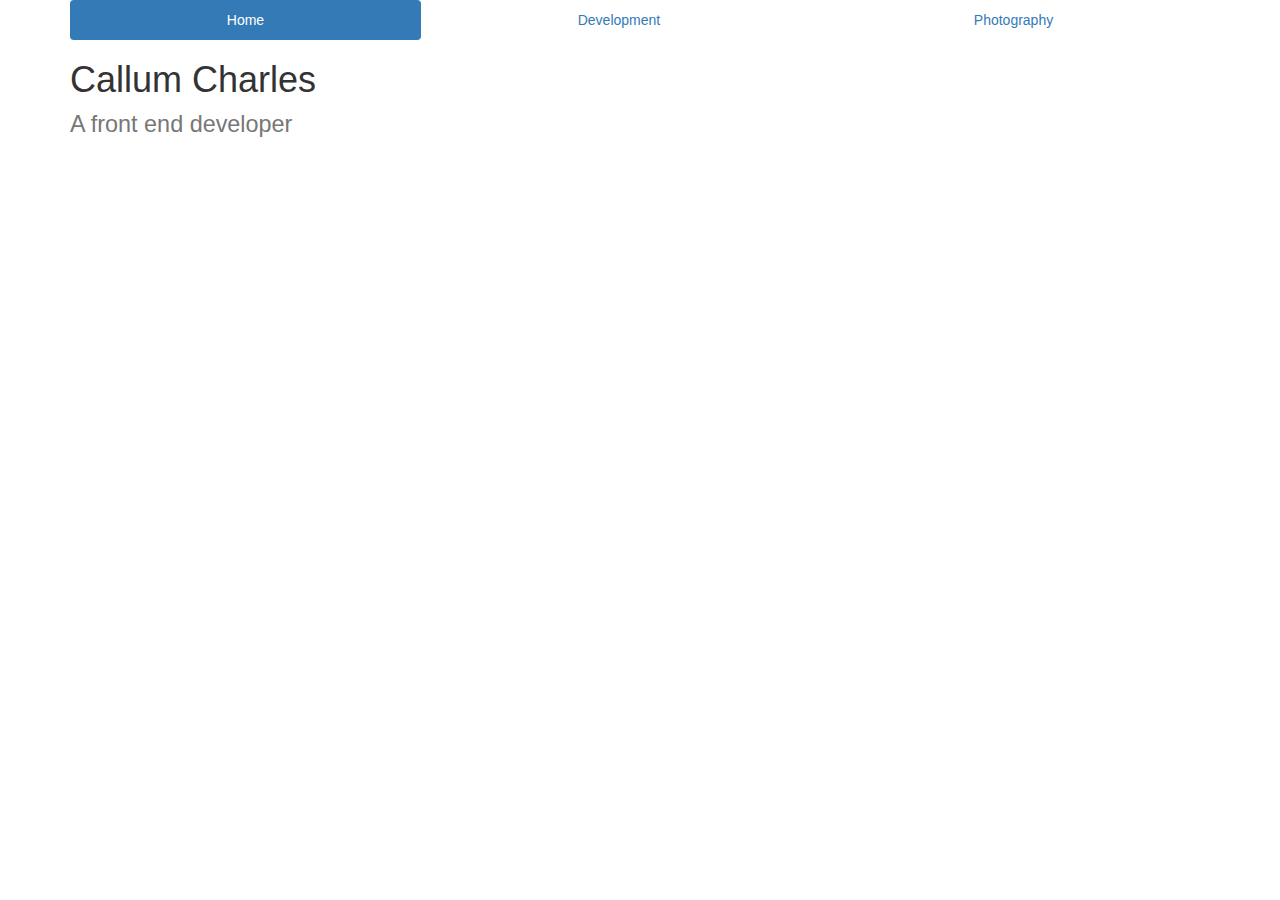
==== index.html @ 7d9ecd66 "Created main pages" ====
<!DOCTYPE html>
<html lang="en">
<head>
  <!-- Metadata -->
  <title>Test Environment | Main</title>
  <meta charset="utf-8">

  <!-- Local Styling -->
  <link rel="stylesheet" href=".../portfolio/styles.css">

  <!-- Bootstrap Links-->
  <meta name="viewport" content="width=device-width, initial-scale=1">
  <link rel="stylesheet" href="https://maxcdn.bootstrapcdn.com/bootstrap/3.3.7/css/bootstrap.min.css">
  <script src="https://ajax.googleapis.com/ajax/libs/jquery/3.2.1/jquery.min.js"></script>
  <script src="https://maxcdn.bootstrapcdn.com/bootstrap/3.3.7/js/bootstrap.min.js"></script>  <!--
  <script>
  var badgeText =  "issa badge";
  </script>
  -->

</head>

<body>

    <div class="container">

      <ul class="nav nav-pills nav-justified">
        <li class="active"><a href="#">Home</a></li>
        <li><a href="development.html">Development</a></li>
        <li><a href="photography.html">Photography</a></li>
      </ul>

      <div id="titleCard">
        <h1>Callum Charles<br><small>A front end developer</small></h1>

      </div>



      <div class="row">
        <div class="col-sm-4"></div>
        <div class="col-sm-4"></div>
        <div class="col-sm-4"></div>
      </div>

      <div class="row">
        <div class="col-sm-4"></div>
        <div class="col-sm-4"></div>
        <div class="col-sm-4"></div>
      </div>

    </div>

</body>

<footer>
</footer>
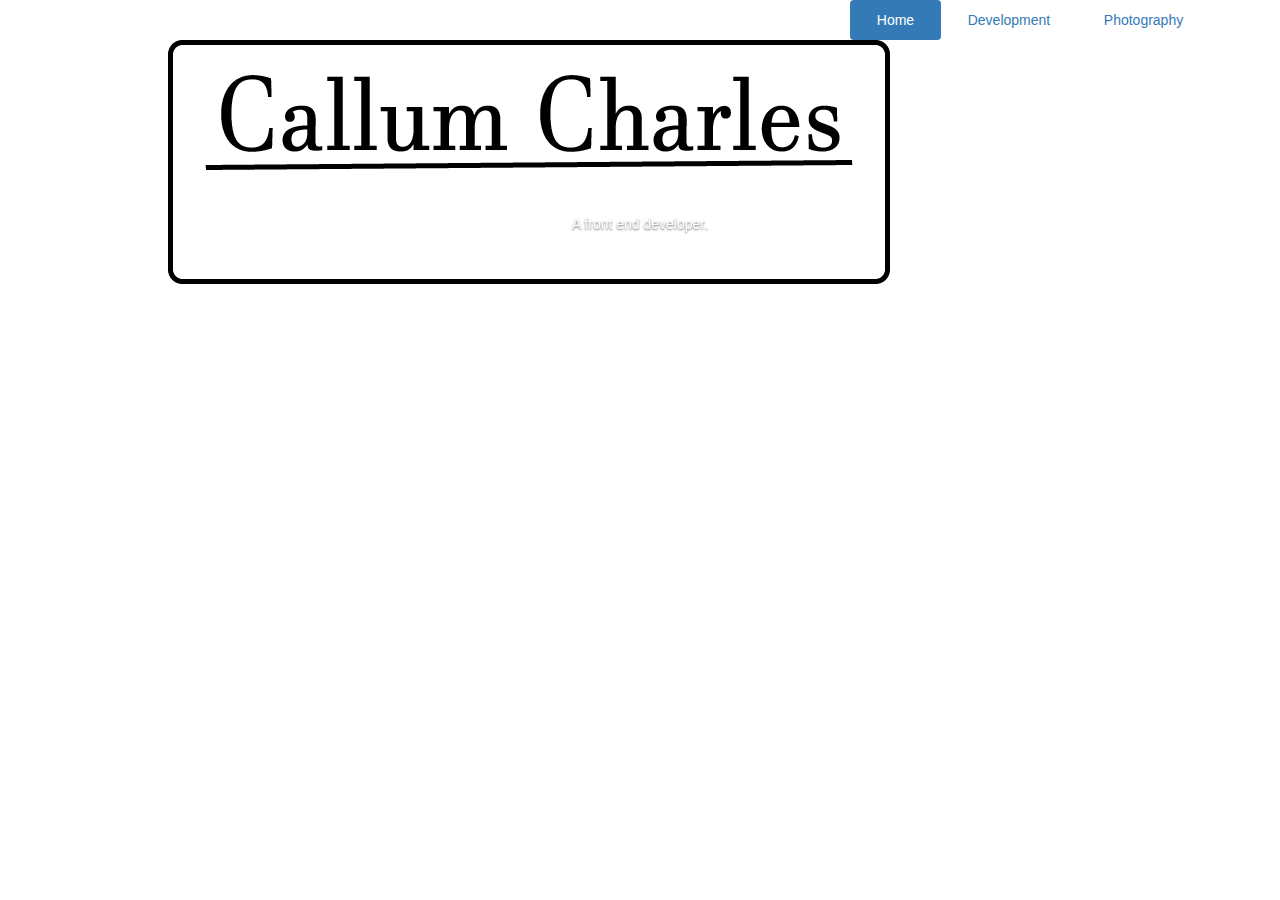
==== commit e90b2356: "Starting contstruction of the main page for a basic form. Changes including nav bar placement and ad" ====
--- a/index.html
+++ b/index.html
@@ -1,12 +1,12 @@
 <!DOCTYPE html>
-<html lang="en">
+<html lang="en-uk">
 <head>
   <!-- Metadata -->
-  <title>Test Environment | Main</title>
+  <title>Cal's Portfolio | Home </title>
   <meta charset="utf-8">
 
   <!-- Local Styling -->
-  <link rel="stylesheet" href=".../portfolio/styles.css">
+  <link rel="stylesheet" href=".../portfolio/styling.css">
 
   <!-- Bootstrap Links-->
   <meta name="viewport" content="width=device-width, initial-scale=1">
@@ -24,24 +24,38 @@
 
     <div class="container">
 
-      <ul class="nav nav-pills nav-justified">
-        <li class="active"><a href="#">Home</a></li>
-        <li><a href="development.html">Development</a></li>
-        <li><a href="photography.html">Photography</a></li>
-      </ul>
 
-      <div id="titleCard">
-        <h1>Callum Charles<br><small>A front end developer</small></h1>
+      <div id="navbar" class="row">
 
+        <div class="col-sm-4"></div>
+        <div class="col-sm-4"></div>
+        <div class="col-sm-4">
+          <ul class="nav nav-pills nav-justified">
+            <li class="active"><a href="#">Home</a></li>
+            <li><a href="development.html">Development</a></li>
+            <li><a href="photography.html">Photography</a></li>
+          </ul>
+        </div>
       </div>
 
 
 
-      <div class="row">
-        <div class="col-sm-4"></div>
-        <div class="col-sm-4"></div>
-        <div class="col-sm-4"></div>
+      <div id="titleCard" class="row">
+          <div class="col-sm-1"></div>
+          <div class="col-sm-10">
+            <div class="carousel slide" data-ride="carousel">
+                <div class="carousel-inner">
+                    <div class="item active">
+                      <img src="assets\cal.png" alt="" class="img-responsive">
+                      <div class="carousel-caption">A front end developer.</div>
+                    </div>
+                </div>
+            </div>
+          </div>
+          </div>
+          <div class="col-sm-1"></div>
       </div>
+
 
       <div class="row">
         <div class="col-sm-4"></div>
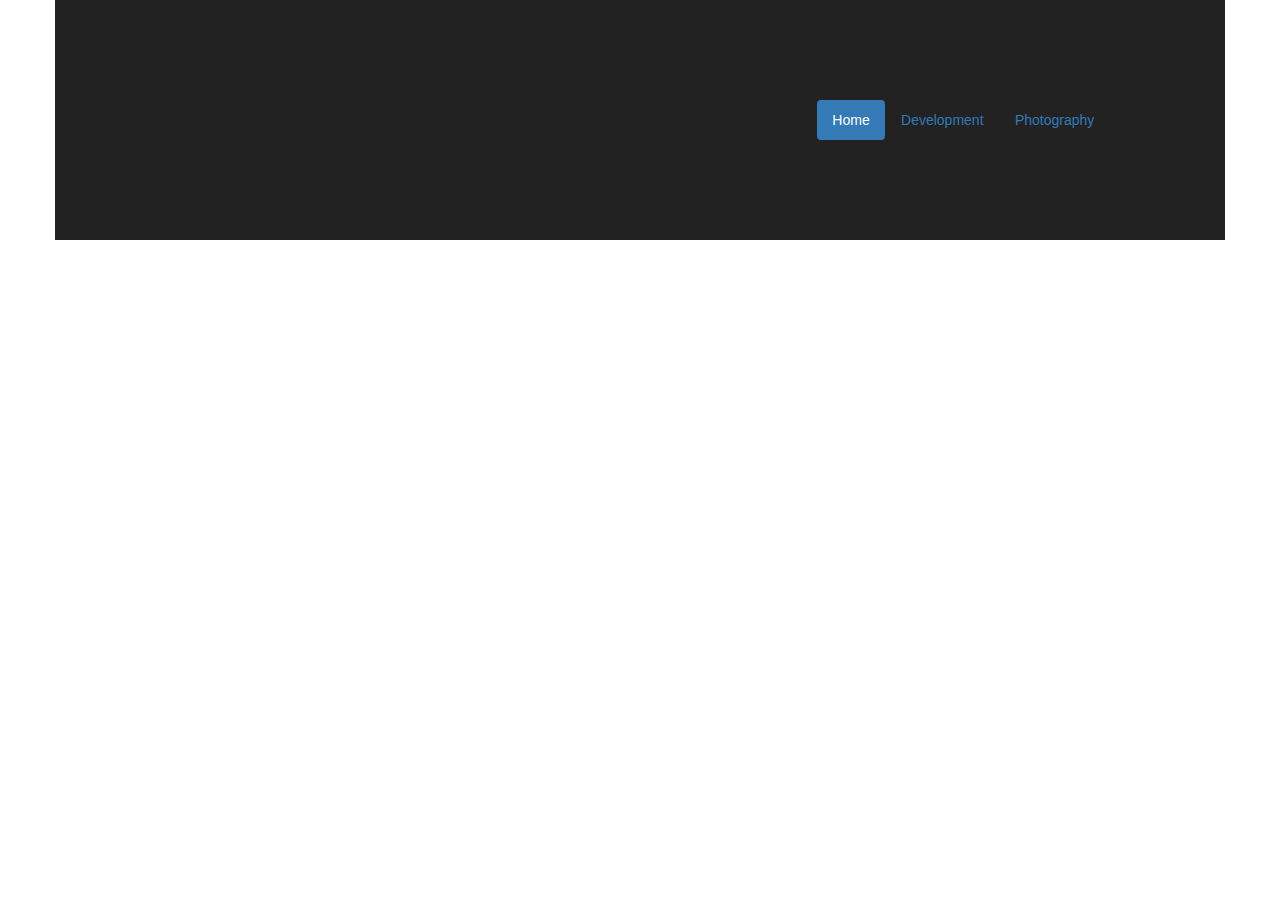
==== commit 469e1b82: "Changed CSS link" ====
--- a/index.html
+++ b/index.html
@@ -6,7 +6,7 @@
   <meta charset="utf-8">
 
   <!-- Local Styling -->
-  <link rel="stylesheet" href=".../portfolio/styling.css">
+  <link rel="stylesheet" href="styling.css">
 
   <!-- Bootstrap Links-->
   <meta name="viewport" content="width=device-width, initial-scale=1">
@@ -38,25 +38,6 @@
         </div>
       </div>
 
-
-
-      <div id="titleCard" class="row">
-          <div class="col-sm-1"></div>
-          <div class="col-sm-10">
-            <div class="carousel slide" data-ride="carousel">
-                <div class="carousel-inner">
-                    <div class="item active">
-                      <img src="assets\cal.png" alt="" class="img-responsive">
-                      <div class="carousel-caption">A front end developer.</div>
-                    </div>
-                </div>
-            </div>
-          </div>
-          </div>
-          <div class="col-sm-1"></div>
-      </div>
-
-
       <div class="row">
         <div class="col-sm-4"></div>
         <div class="col-sm-4"></div>
--- a/styling.css
+++ b/styling.css
@@ -0,0 +1 @@
+body{font:100% Helvetica,san-serif;colour:#333}#navbar{background-color:#222;padding:100px}#titleCard{margin:0;padding-top:1000px;background-color:#75a3a3}
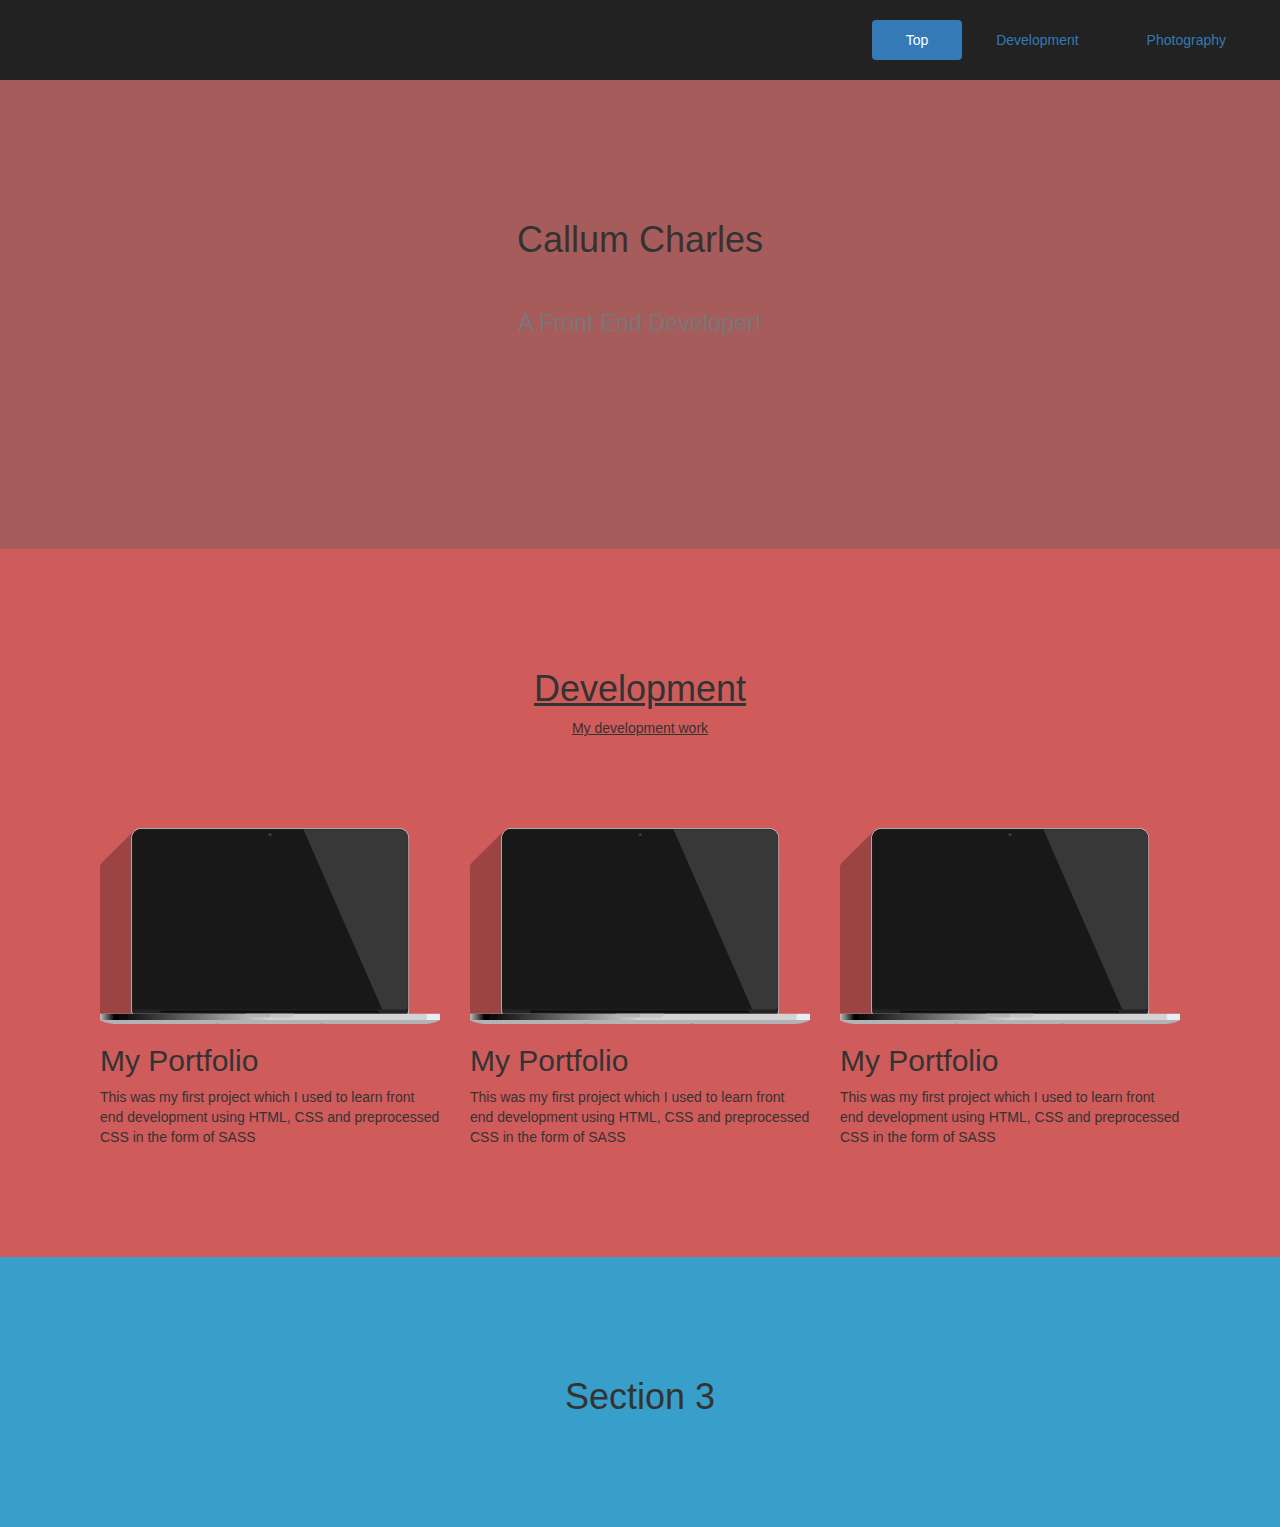
==== commit 91d1c556: "Continued development, changed to a single page design to be power by future development within anch" ====
--- a/index.html
+++ b/index.html
@@ -5,18 +5,15 @@
   <title>Cal's Portfolio | Home </title>
   <meta charset="utf-8">
 
-  <!-- Local Styling -->
-  <link rel="stylesheet" href="styling.css">
+
 
   <!-- Bootstrap Links-->
   <meta name="viewport" content="width=device-width, initial-scale=1">
   <link rel="stylesheet" href="https://maxcdn.bootstrapcdn.com/bootstrap/3.3.7/css/bootstrap.min.css">
   <script src="https://ajax.googleapis.com/ajax/libs/jquery/3.2.1/jquery.min.js"></script>
-  <script src="https://maxcdn.bootstrapcdn.com/bootstrap/3.3.7/js/bootstrap.min.js"></script>  <!--
-  <script>
-  var badgeText =  "issa badge";
-  </script>
-  -->
+  <script src="https://maxcdn.bootstrapcdn.com/bootstrap/3.3.7/js/bootstrap.min.js"></script>
+
+  <link rel="stylesheet" href="styling.css">
 
 </head>
 
@@ -26,22 +23,60 @@
 
 
       <div id="navbar" class="row">
-
-        <div class="col-sm-4"></div>
-        <div class="col-sm-4"></div>
-        <div class="col-sm-4">
+        <div class="col-md-4"></div>
+        <div class="col-md-4"></div>
+        <div class="col-md-4">
           <ul class="nav nav-pills nav-justified">
-            <li class="active"><a href="#">Home</a></li>
-            <li><a href="development.html">Development</a></li>
-            <li><a href="photography.html">Photography</a></li>
+            <li class="active"><a href="#">Top</a></li>
+            <li><a href="sectionTwo">Development</a></li>
+            <li><a href="sectionThree">Photography</a></li>
           </ul>
         </div>
       </div>
 
       <div class="row">
-        <div class="col-sm-4"></div>
-        <div class="col-sm-4"></div>
-        <div class="col-sm-4"></div>
+        <div id="sectionOne" class="col-md-12">
+            <div id="sectionOneTop">
+              <h1>Callum Charles<br><br><small>A Front End Developer!</small></h1>
+            </div>
+        </div>
+        <div id="sectionTwo" class="col-md-12">
+          <div class="sectionTwoTop">
+            <div class="sectionTwoTopContent">
+              <h1>Development</h1>
+              <p>My development work</p>
+            </div>
+          <div class="sectionTwoBottom">
+            <div class="row">
+              <div class="col-md-4">
+                <img id="sectionTwoImage" src="assets\Macbook-Flat-Mockup.svg">
+                <h2>My Portfolio</h2>
+                <p>This was my first project which I used to learn front end development
+               using HTML, CSS and preprocessed CSS in the form of SASS</p>
+             </div>
+             <div class="col-md-4">
+               <img id="sectionTwoImage" src="assets\Macbook-Flat-Mockup.svg">
+               <h2 style="text-align: left;">My Portfolio</h2>
+               <p>This was my first project which I used to learn front end development
+              using HTML, CSS and preprocessed CSS in the form of SASS</p>
+            </div>
+            <div class="col-md-4">
+              <img id="sectionTwoImage" src="assets\Macbook-Flat-Mockup.svg">
+              <h2 style="text-align: left;">My Portfolio</h2>
+              <p>This was my first project which I used to learn front end development
+             using HTML, CSS and preprocessed CSS in the form of SASS</p>
+           </div>
+           </div>
+         </div>
+
+          </div>
+
+        </div>
+        <div id="sectionThree" class="col-md-12">
+          <div id="sectionThreeTop">
+            <h1>Section 3</h1>
+          </div>
+        </div>
       </div>
 
     </div>
--- a/styling.css
+++ b/styling.css
@@ -1 +1,69 @@
-body{font:100% Helvetica,san-serif;colour:#333}#navbar{background-color:#222;padding:100px}#titleCard{margin:0;padding-top:1000px;background-color:#75a3a3}
+body {
+
+}
+
+.container{
+    width: 100%;
+}
+
+#navbar {
+  top: 0;
+  z-index: 100;
+  position: fixed;
+  background-color: #222;
+  padding: 20px;
+  border-style: none;
+}
+
+.embedContent {
+  text-align: center;
+}
+
+.testImageOne {
+  width: 200px;
+  height: 200px;
+}
+
+#sectionOne {
+    padding: 200px;
+    background-color: rgb(167, 92, 92);
+    text-align: center;
+}
+
+#sectionTwo {
+  padding: 100px;
+  background-color: rgb(208, 91, 91);
+  text-align: left;
+}
+
+#sectionTwoImage {
+  height: 100%;
+  width: 100%;
+}
+
+.sectionTwoTopContent {
+  text-align: center;
+  text-shadow: 2px, 2px, 1px, black;
+  text-decoration: underline;
+  padding-bottom: 80px;
+}
+
+
+#sectionThree {
+  padding: 100px;
+  background-color: rgb(56, 158, 202);
+  text-align: center;
+}
+
+#sectionOneTop {
+  align: center;
+  margin: 50, 50, 50 50;
+}
+
+#sectionTwoTop {
+
+}
+
+#sectionThreeTop {
+
+}
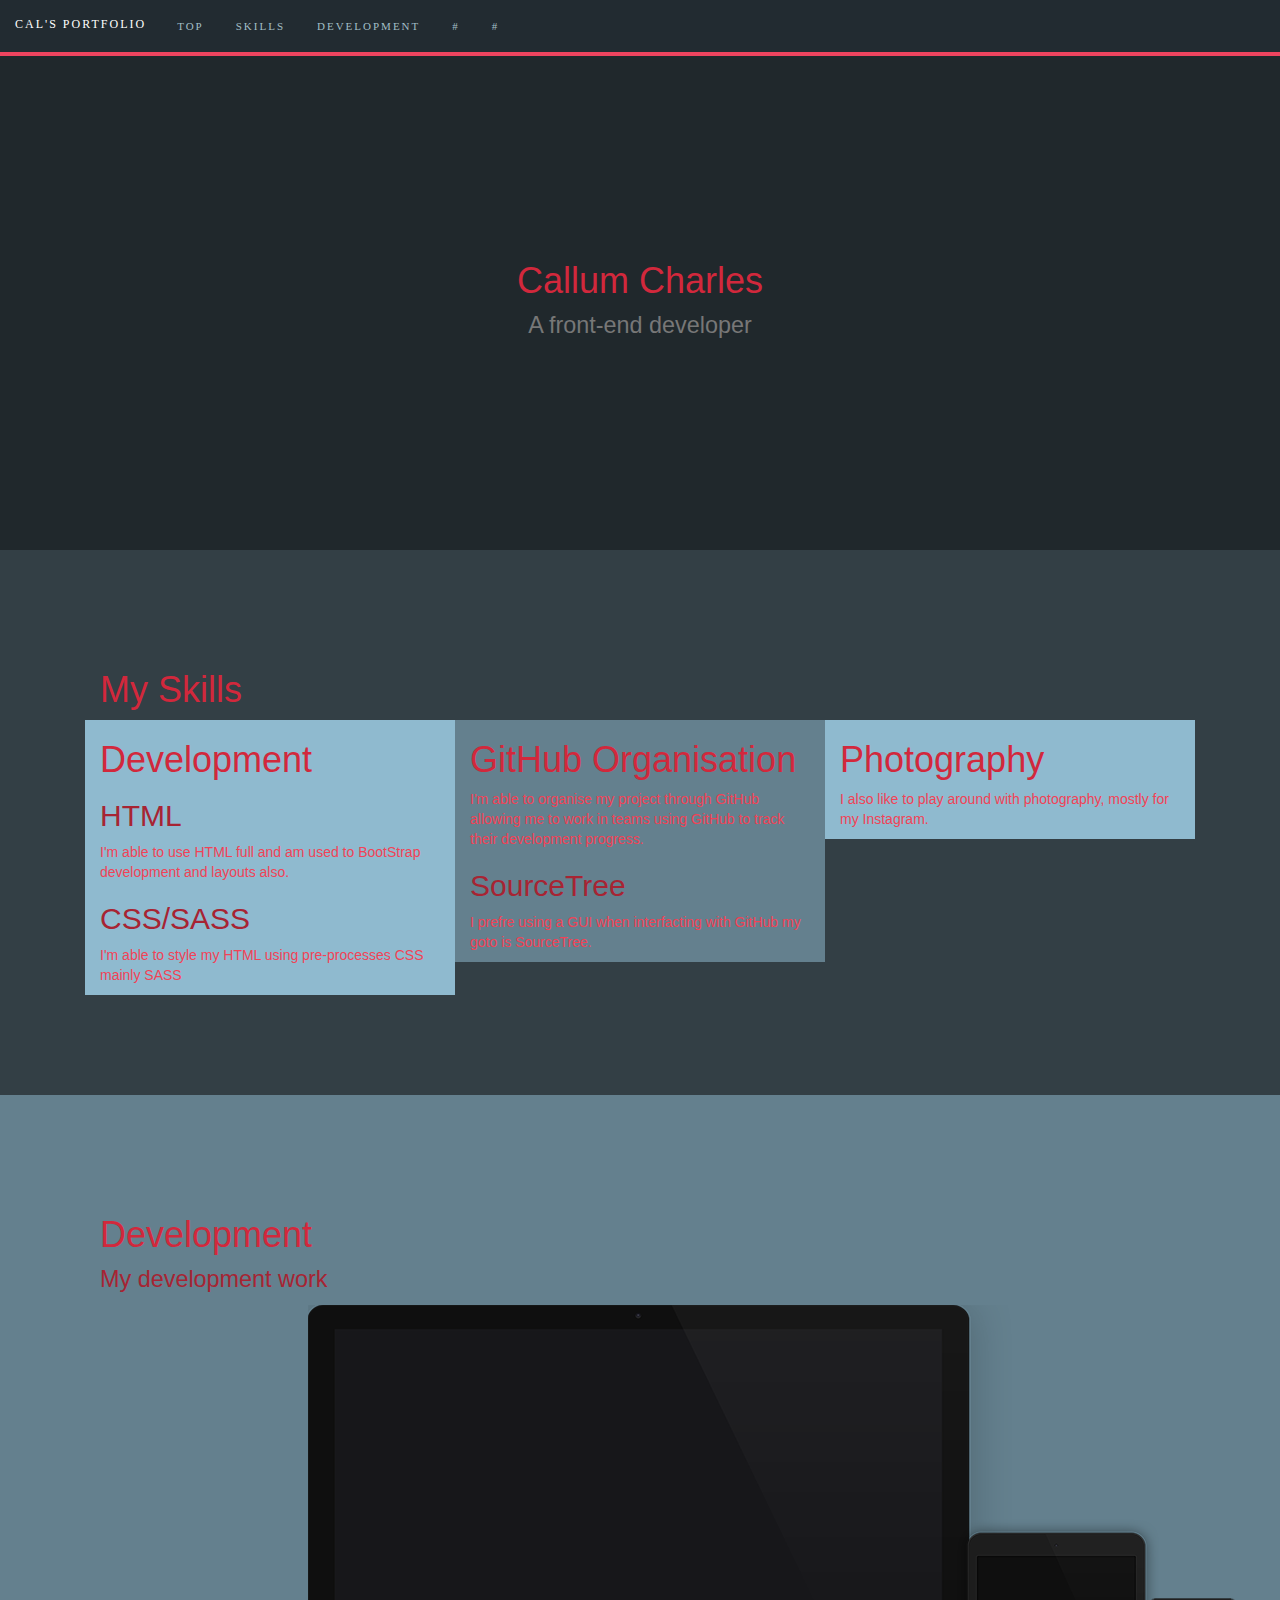
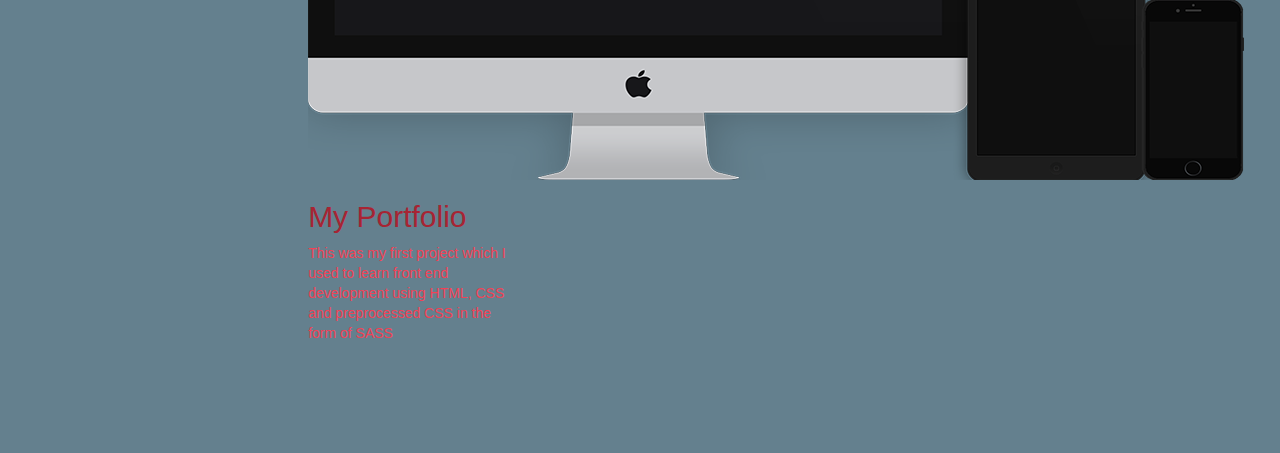
==== commit fbb33432: "main update" ====
--- a/index.html
+++ b/index.html
@@ -12,7 +12,9 @@
   <link rel="stylesheet" href="https://maxcdn.bootstrapcdn.com/bootstrap/3.3.7/css/bootstrap.min.css">
   <script src="https://ajax.googleapis.com/ajax/libs/jquery/3.2.1/jquery.min.js"></script>
   <script src="https://maxcdn.bootstrapcdn.com/bootstrap/3.3.7/js/bootstrap.min.js"></script>
+  <link rel='stylesheet prefetch' href='https://maxcdn.bootstrapcdn.com/bootstrap/3.3.6/css/bootstrap.min.css'>
 
+  <!-- Local Styling -->
   <link rel="stylesheet" href="styling.css">
 
 </head>
@@ -26,59 +28,111 @@
         <div class="col-md-4"></div>
         <div class="col-md-4"></div>
         <div class="col-md-4">
-          <ul class="nav nav-pills nav-justified">
-            <li class="active"><a href="#">Top</a></li>
-            <li><a href="sectionTwo">Development</a></li>
-            <li><a href="sectionThree">Photography</a></li>
-          </ul>
+          <nav class="navbar navbar-inverse navbar-fixed-top" role="navigation">
+            <div class="container">
+              <div class="navbar-header">
+                <button type="button" class="navbar-toggle" data-toggle="collapse" data-target="#bs-example-navbar-collapse-1">
+                  <span class="sr-only">Toggle navigation</span>
+                  <span class="icon-bar"></span>
+                  <span class="icon-bar"></span>
+                  <span class="icon-bar"></span>
+                </button>
+                  <a class="navbar-brand" href="">Cal's Portfolio</a>
+              </div>
+
+            <div class="collapse navbar-collapse" id="bs-example-navbar-collapse-1">
+              <ul class="nav navbar-nav">
+                <li><a href="#">Top</a><span class="hover"></span></li>
+                <li><a href="#">Skills</a><span class="hover"></span></li>
+                <li><a href="#">Development</a><span class="hover"></span></li>
+                <li><a href="#">#</a><span class="hover"></span></li>
+                <li><a href="#">#</a><span class="hover"></span></li>
+              </ul>
+            </div>
+            </div>
+          </nav>
+            <script src='http://cdnjs.cloudflare.com/ajax/libs/jquery/2.1.3/jquery.min.js'></script>
+          <script src='http://cdnjs.cloudflare.com/ajax/libs/twitter-bootstrap/3.3.1/js/bootstrap.min.js'></script>
+
+              <script  src="index.js"></script>
         </div>
       </div>
-
       <div class="row">
         <div id="sectionOne" class="col-md-12">
             <div id="sectionOneTop">
-              <h1>Callum Charles<br><br><small>A Front End Developer!</small></h1>
+              <h1>Callum Charles<br><small>A front-end developer</small></h1>
             </div>
         </div>
+
         <div id="sectionTwo" class="col-md-12">
           <div class="sectionTwoTop">
-            <div class="sectionTwoTopContent">
-              <h1>Development</h1>
-              <p>My development work</p>
-            </div>
+            <h1>My Skills</h1>
+          </div>
           <div class="sectionTwoBottom">
             <div class="row">
-              <div class="col-md-4">
-                <img id="sectionTwoImage" src="assets\Macbook-Flat-Mockup.svg">
-                <h2>My Portfolio</h2>
-                <p>This was my first project which I used to learn front end development
-               using HTML, CSS and preprocessed CSS in the form of SASS</p>
-             </div>
-             <div class="col-md-4">
-               <img id="sectionTwoImage" src="assets\Macbook-Flat-Mockup.svg">
-               <h2 style="text-align: left;">My Portfolio</h2>
-               <p>This was my first project which I used to learn front end development
-              using HTML, CSS and preprocessed CSS in the form of SASS</p>
+              <div class="col-md-4" id="development">
+                <h1>Development</h1>
+                <h2>HTML</h2>
+                <p>I'm able to use HTML full and am used to BootStrap development and layouts also.</p>
+                <h2>CSS/SASS</h2>
+                <p>I'm able to style my HTML using pre-processes CSS mainly SASS</p>
+              </div>
+              <div class="col-md-4" id="gitHub">
+                <h1>GitHub Organisation</h1>
+                <p>I'm able to organise my project through GitHub allowing me to work in teams using GitHub to track their development progress.</p>
+                <h2>SourceTree</h2>
+                <p>I prefre using a GUI when interfacting with GitHub my goto is SourceTree.</p>
+              </div>
+              <div class="col-md-4" id="photography">
+                <h1>Photography</h1>
+                <p>I also like to play around with photography, mostly for my Instagram.</p>
+              </div>
             </div>
-            <div class="col-md-4">
-              <img id="sectionTwoImage" src="assets\Macbook-Flat-Mockup.svg">
+          </div>
+        </div>
+
+        <div id="sectionThree" class="col-md-12">
+          <div class="sectionThreeTop">
+            <h1>Development<br>
+            <small>My development work</small></h1>
+          <div>
+          <div class="sectionThreeBottom">
+            <div class="row">
+              <div class="col-md-1"></div>
+             <div class="col-md-10" id="portfolio">
+               <div class="row">
+                 <div class="col-md-"></div>
+                 <div class="col-md-6">
+                   <div class="row">
+                     <div class="col-md-3"></div>
+                     <div class="col-md-6" id="portfolioImage">
+                       <img id="sectionThreeImage" src="assets\device images-1.png">
+                     </div>
+                     <div class="col-md-3"></div>
+                  </div>
+                  <div class="row">
+                    <div class="col-md-3"></div>
+                    <div class="col-md-6" id="portfolioText">
+                       <h2 style="text-align: left;">My Portfolio</h2>
+                       <p>This was my first project which I used to learn front end development
+                         using HTML, CSS and preprocessed CSS in the form of SASS</p>
+                    </div>
+                    <div class="col-md-3"></div>
+                    </div>
+                </div>
+              <div class="col-md-"></div>
+              </div>
+            </div>
+            <div class="col-md-1">
+              <!--<img id="sectionThreeImage" src="assets\Macbook-Flat-Mockup.svg">
               <h2 style="text-align: left;">My Portfolio</h2>
               <p>This was my first project which I used to learn front end development
-             using HTML, CSS and preprocessed CSS in the form of SASS</p>
+             using HTML, CSS and preprocessed CSS in the form of SASS</p>-->
            </div>
            </div>
-         </div>
-
-          </div>
-
-        </div>
-        <div id="sectionThree" class="col-md-12">
-          <div id="sectionThreeTop">
-            <h1>Section 3</h1>
           </div>
         </div>
       </div>
-
     </div>
 
 </body>
--- a/styling.css
+++ b/styling.css
@@ -1,69 +1,154 @@
-body {
-
+body {}
+h1 {
+    color: #d2283c;}
+h2 {
+    color: #a72433;}
+p { color: #f24256;}
 }
-
+#sectionOneTop small {
+    color: #a72433;
+}
+#development {
+  background-color: #8fbacf;
+}
+#gitHub{
+  background-color: #64808e;
+}
+#photography{
+  background-color: #8fbacf;
+}
+.sectionThreeTop small {
+    color: #a72433;
+}
 .container{
     width: 100%;
 }
-
 #navbar {
   top: 0;
-  z-index: 100;
-  position: fixed;
+  /*z-index: 100;
+  position: fixed;*/
   background-color: #222;
   padding: 20px;
   border-style: none;
 }
-
 .embedContent {
   text-align: center;
 }
-
 .testImageOne {
   width: 200px;
   height: 200px;
 }
-
 #sectionOne {
     padding: 200px;
-    background-color: rgb(167, 92, 92);
+    background-color: #20282c;
     text-align: center;
 }
-
 #sectionTwo {
   padding: 100px;
-  background-color: rgb(208, 91, 91);
+  background-color: #333f45;
   text-align: left;
 }
-
+#sectionTwoTop {}
+#sectionOneTop {
+  align: center;
+  margin: 50, 50, 50 50;
+}
 #sectionTwoImage {
   height: 100%;
   width: 100%;
 }
-
 .sectionTwoTopContent {
   text-align: center;
   text-shadow: 2px, 2px, 1px, black;
   text-decoration: underline;
   padding-bottom: 80px;
 }
-
-
 #sectionThree {
   padding: 100px;
-  background-color: rgb(56, 158, 202);
+  background-color: #64808e;
+  text-align: left;
+}
+#sectionThreeTop {}
+#sectionThreeImage {}
+#portfolio{}
+.sectionThreeTopContent {
   text-align: center;
+  text-shadow: 2px, 2px, 1px, black;
+  text-decoration: underline;
+  padding-bottom: 80px;
 }
-
-#sectionOneTop {
-  align: center;
-  margin: 50, 50, 50 50;
+#content {
+  height: 1000px;
 }
-
-#sectionTwoTop {
-
+.navbar-inverse {
+  background: #222B31 !important;
+  border-bottom: 4px solid #EE445F !important;
 }
-
-#sectionThreeTop {
-
+.navbar-brand {
+  font: 12px Lato !important;
+  text-transform: uppercase;
+  color: #FFF !important;
+  letter-spacing: 2px;
+  margin-top: 2px;
 }
+.nav {
+  margin-bottom: 0px;
+}
+.nav a {
+  font: 500 11px Lato;
+  letter-spacing: 2px;
+  padding: 16px !important;
+  color: #a3bfc6 !important;
+  text-transform: uppercase;
+  position: relative;
+  z-index: 1000;
+}
+.nav a:hover {
+  color: #FFF !important;
+}
+.nav li {
+  position: relative;
+}
+.navbar-inverse .navbar-toggle {
+  border: none;
+}
+.navbar-collapse {
+  box-shadow: none !important;
+  border: none !important;
+}
+.navbar-inverse .navbar-toggle:hover {
+  background: transparent !important;
+}
+.navbar-inverse .navbar-toggle:focus {
+  background: transparent !important;
+}
+.navbar-inverse .navbar-toggle:active {
+  background: transparent !important;
+}
+.icon-bar {
+  background: #a3bfc6 !important;
+}
+.hover {
+  display: block;
+  position: absolute;
+  width: 0%;
+  height: 100%;
+  top: 0px;
+  left: 0px;
+  background: #EE445F !important;
+  z-index: 0;
+  opacity: 0;
+}
+@media (max-width: 767px) {
+  .nav {
+    padding-bottom: 20px;
+  }
+  .nav a {
+    padding: 12px !important;
+  }
+}
+@media (max-width: 480px) {
+  .nav {
+    padding-bottom: 20px;
+  }
+}
